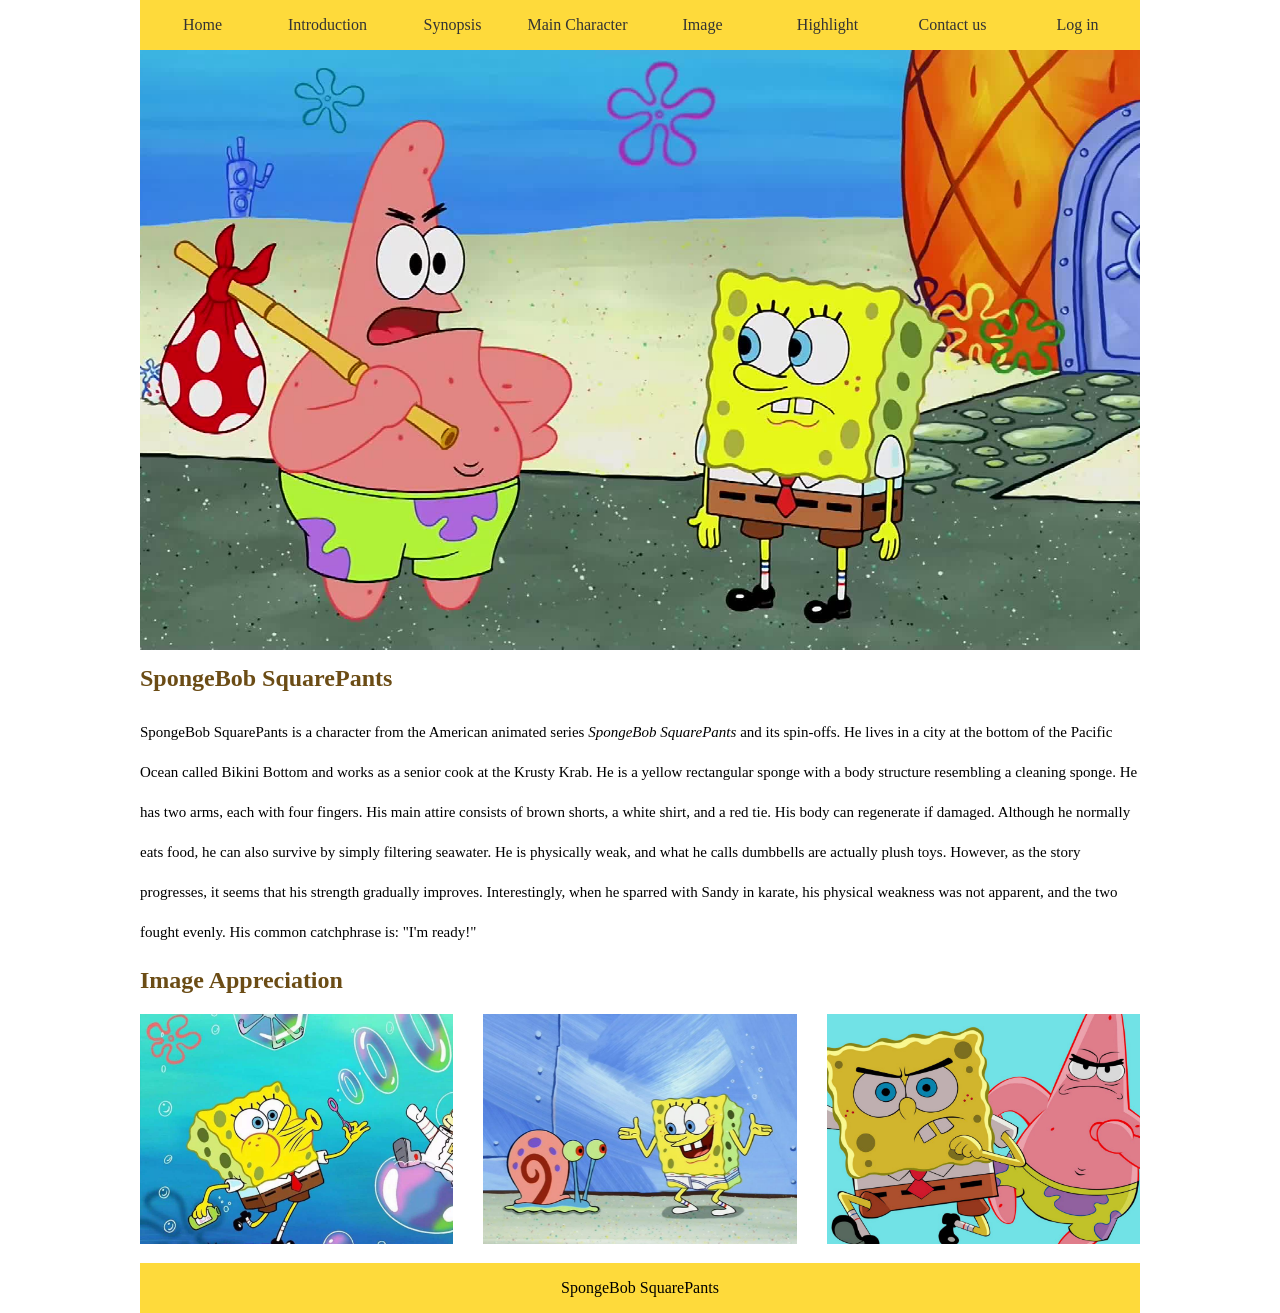
==== index.html @ 3a7ace8a "1" ====
<!DOCTYPE html>
<html lang="en">

<head>
    <meta charset="UTF-8">
    <title>Sponge Bob</title>
    <link rel="stylesheet" href="./css/style.css">
    <link rel="stylesheet" href="./css/index.css">
</head>

<body>
<div class="wrapin">
    <header>
        <ul class="nav">
            <li><a href="index.html">Home</a></li>
            <li><a href="2_.html">Introduction</a></li>
            <li><a href="3_.html">Synopsis</a></li>
            <li><a href="4_.html">Main Character</a></li>
            <li><a href="5_.html">Image</a></li>
            <li><a href="6_.html">Highlight</a></li>
            <li><a href="7_.html">Contact us</a></li>
            <li><a href="8_.html">Log in</a></li>
        </ul>
    </header>

    <div class="banner"><img src="images/1.jpg"/></div>

    <div class="content">
        <div class="text">
            <h2>SpongeBob SquarePants</h2>
            <P>SpongeBob SquarePants is a character from the American animated series <i>SpongeBob SquarePants</i> and its spin-offs. He lives in a city at the bottom of the Pacific Ocean called Bikini Bottom and works as a senior cook at the Krusty Krab. He is a yellow rectangular sponge with a body structure resembling a cleaning sponge. He has two arms, each with four fingers. His main attire consists of brown shorts, a white shirt, and a red tie. His body can regenerate if damaged. Although he normally eats food, he can also survive by simply filtering seawater. He is physically weak, and what he calls dumbbells are actually plush toys. However, as the story progresses, it seems that his strength gradually improves. Interestingly, when he sparred with Sandy in karate, his physical weakness was not apparent, and the two fought evenly. His common catchphrase is: "I'm ready!"</P>
        </div>

        <div class="photo">
            <h2>Image Appreciation</h2>
            <ul>
                <li><img src="images/3.jpg" /></li>
                <li><img src="images/4.jpg" /></li>
                <li><img src="images/5.jpg" /></li>
            </ul>
        </div>

        <footer>
            <p>SpongeBob SquarePants</p>
        </footer>
    </div>
</div>
</body>
</html>
---- css/style.css ----
﻿ul,li,body,p{
  margin: 0;
  padding: 0;
}

:root{
  --color: #feda3b;
}

body{
  background-color: #fff;
}

ul,li {
  list-style-type: none;
}

a {
  text-decoration: none;
  color: #333;
  cursor: pointer;
}

.wrapin {
  width: 1000px;
  margin: 0 auto;
}

header {
  height: 50px;
  background-color: var(--color);
}

.nav {
  height: 50px;
  display: flex;
  justify-content: space-between;
}

.nav li {
  line-height: 50px;
  text-align: center;
  font-size: 16px;
  flex: 1;
}
  
.nav li a {
  color: #333;
}
  
.banner img {
  width: 100%;
  height: 600px;
  display: block;
  object-fit: cover;
}
  
footer {
  background: var(--color);
  text-align: center;
  line-height: 50px;
  margin-top: 15px;
}

h2,h3{
  color: #6b4c15;
}

button{
  width: 120px;
  height: 30px;
  background-color: #feda3b;
  border: none;
  border-radius: 4px;
  margin-top: 10px;
}
---- css/index.css ----
.content {
  background: #fff;
}

.content .text {
  flex-basis: 60%;
}

.content h2{
  margin-top: 15px;
}

.content .text p{
  margin-top: 15px;
  font-size: 15px;
  line-height: 40px;
}

.content .photo ul {
  display: flex;
  justify-content: space-between;
  gap: 30px;
  align-items: center;
}

.content .photo ul li {
  flex-basis: calc((100% - 30px* 2) / 3);
}

.content .photo ul li img {
  width: 100%;
  height: 230px;
  object-fit: cover;
}
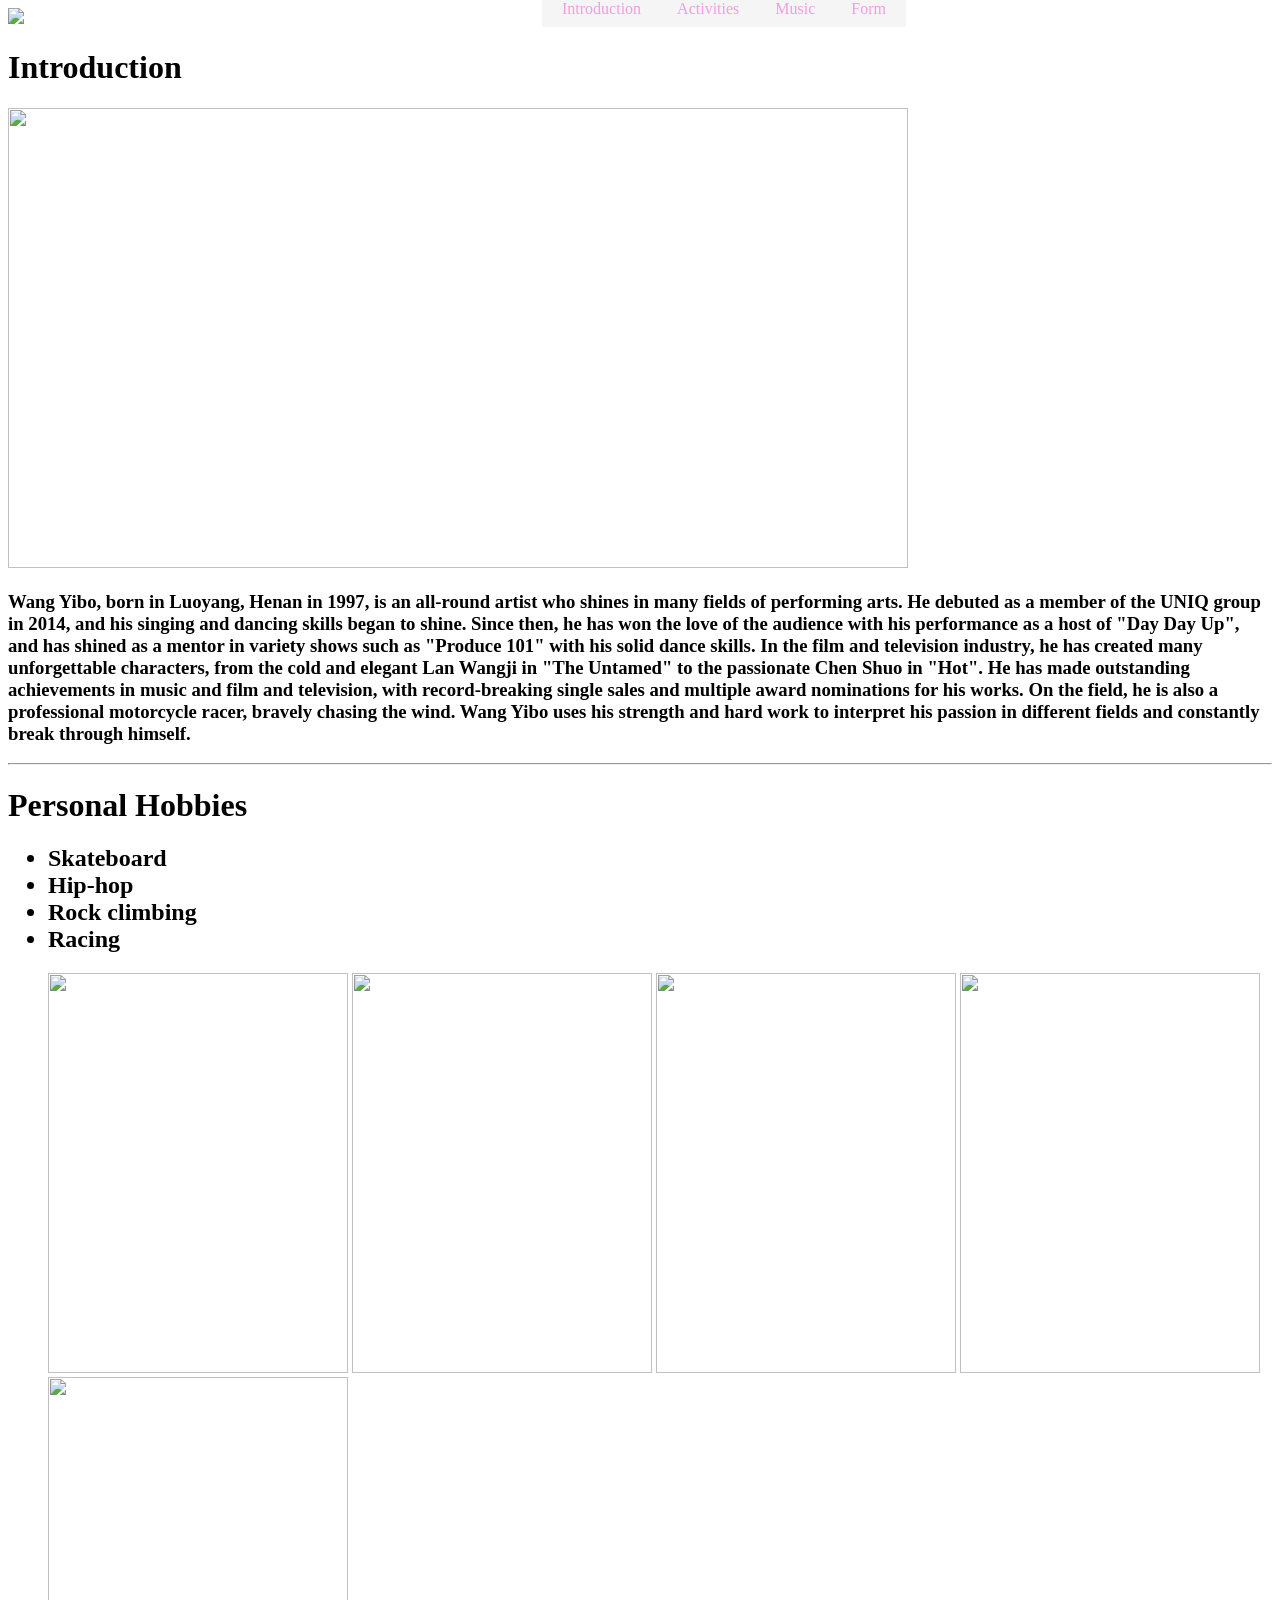
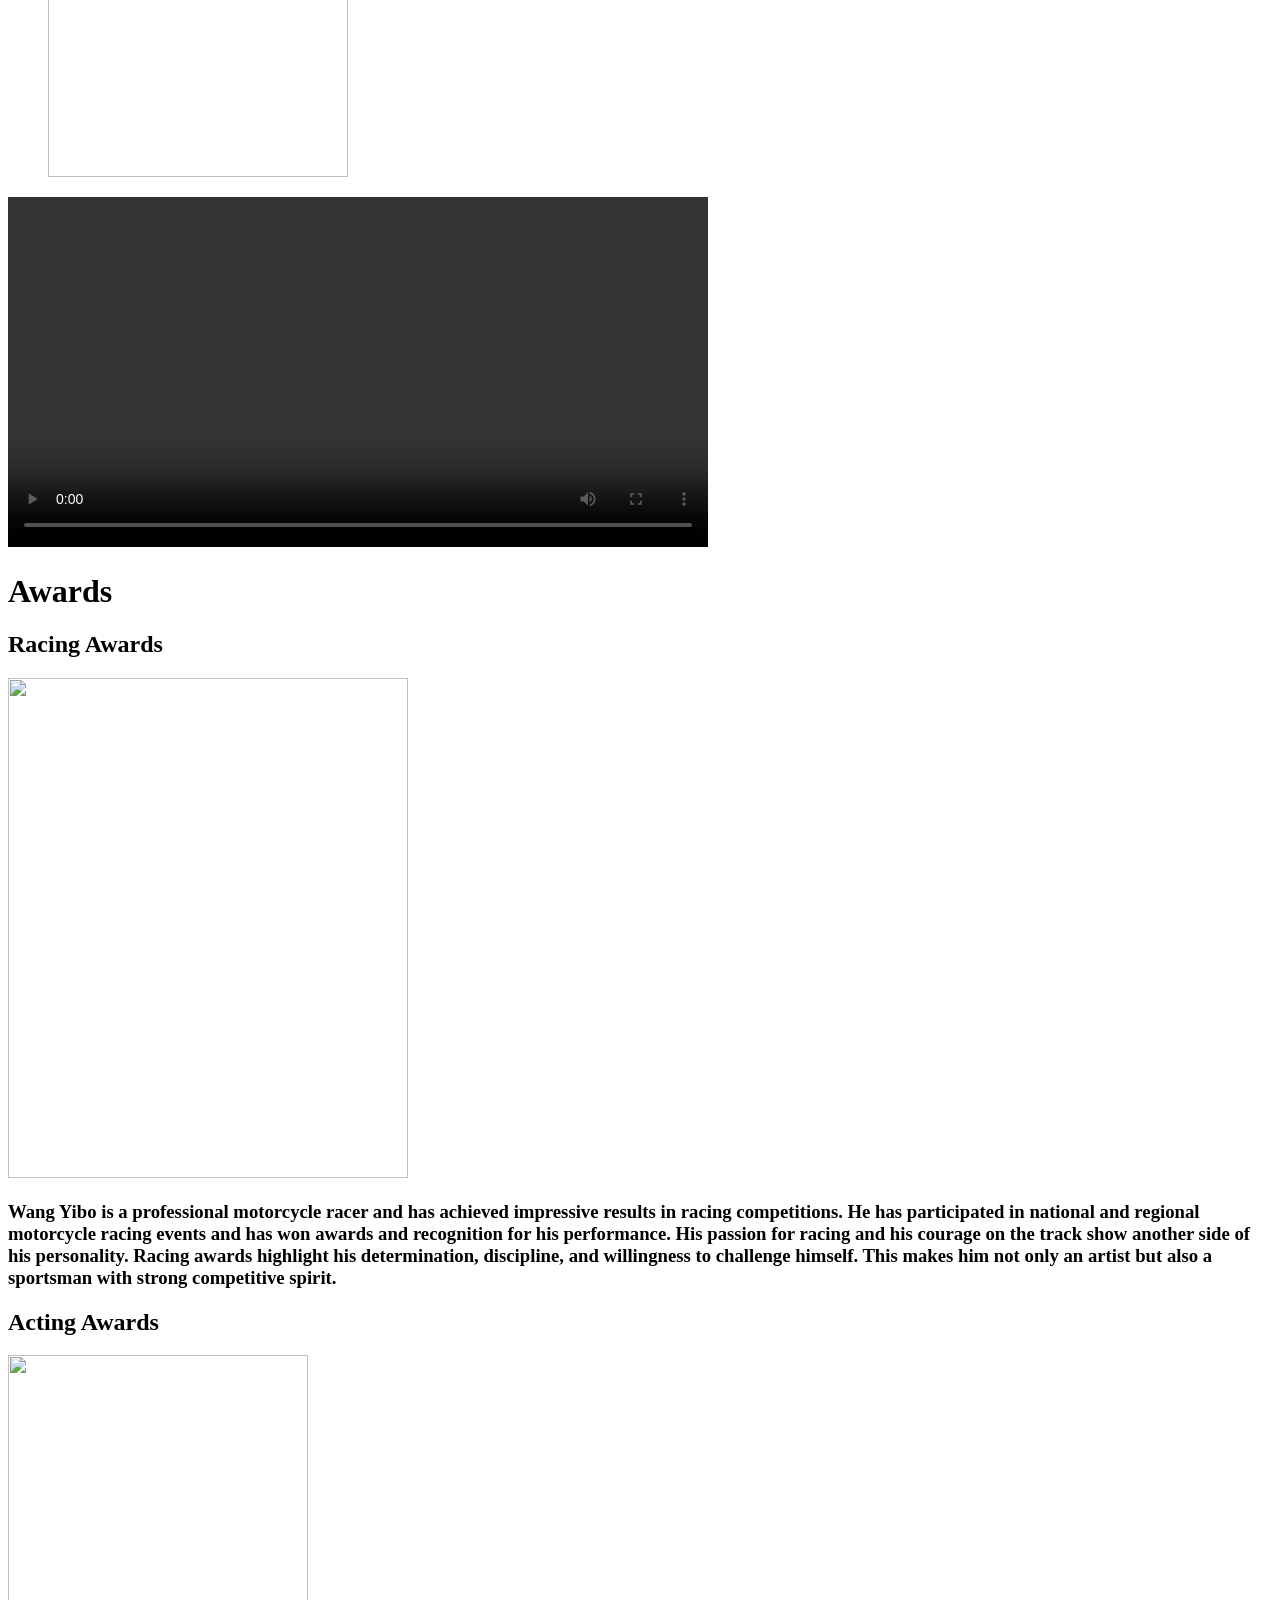
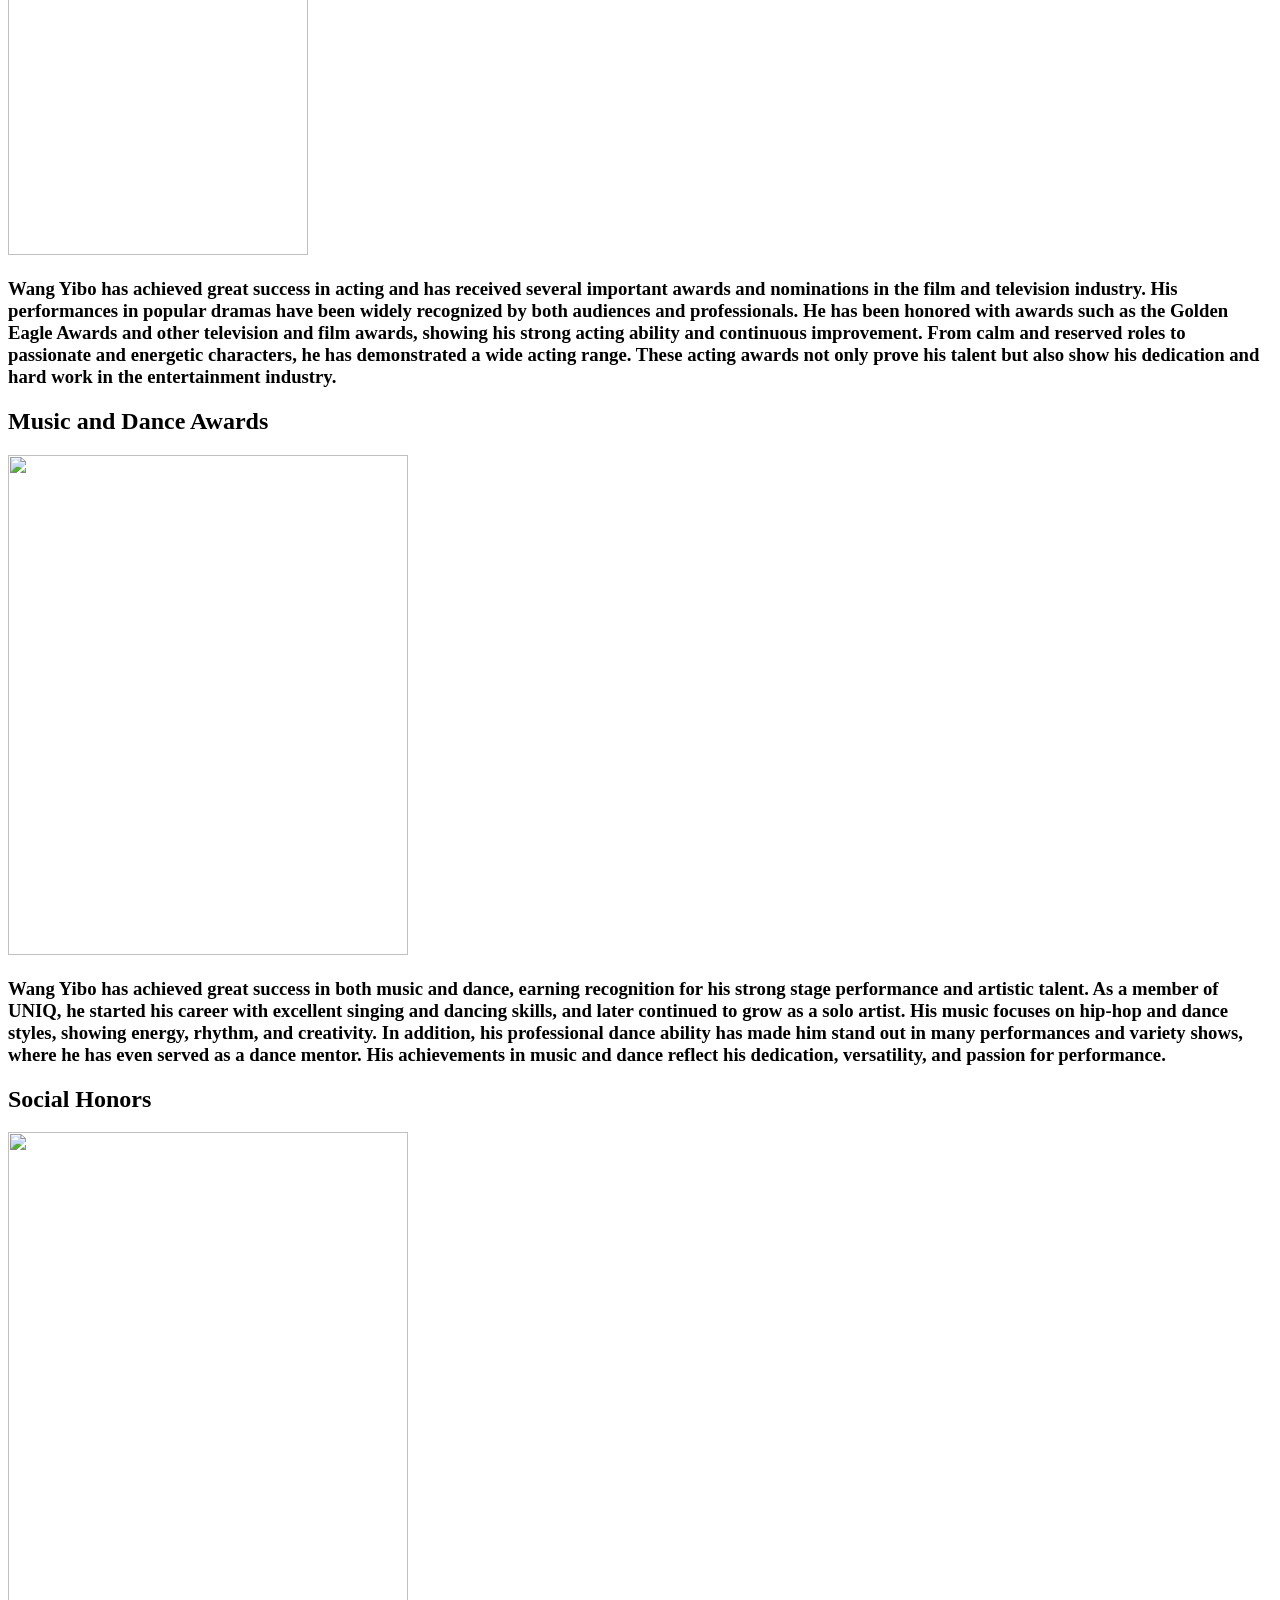
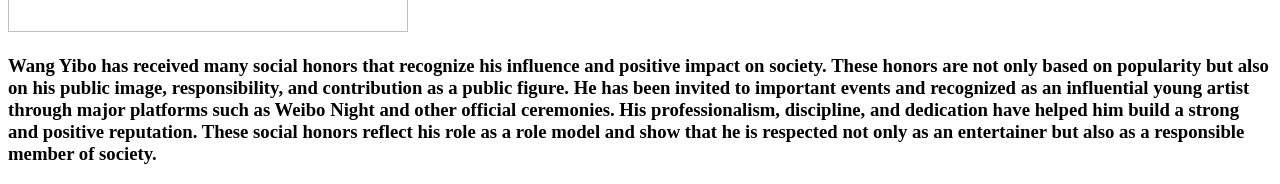
==== commit c776ab79: "Rename 00.html to index.html" ====
--- a/index.html
+++ b/index.html
@@ -1,49 +1,84 @@
-<!DOCTYPE html>
-<html lang="en">
-
-<head>
-    <meta charset="UTF-8">
-    <title>Sponge Bob</title>
-    <link rel="stylesheet" href="./css/style.css">
-    <link rel="stylesheet" href="./css/index.css">
-</head>
-
-<body>
-<div class="wrapin">
-    <header>
-        <ul class="nav">
-            <li><a href="index.html">Home</a></li>
-            <li><a href="2_.html">Introduction</a></li>
-            <li><a href="3_.html">Synopsis</a></li>
-            <li><a href="4_.html">Main Character</a></li>
-            <li><a href="5_.html">Image</a></li>
-            <li><a href="6_.html">Highlight</a></li>
-            <li><a href="7_.html">Contact us</a></li>
-            <li><a href="8_.html">Log in</a></li>
-        </ul>
-    </header>
-
-    <div class="banner"><img src="images/1.jpg"/></div>
-
-    <div class="content">
-        <div class="text">
-            <h2>SpongeBob SquarePants</h2>
-            <P>SpongeBob SquarePants is a character from the American animated series <i>SpongeBob SquarePants</i> and its spin-offs. He lives in a city at the bottom of the Pacific Ocean called Bikini Bottom and works as a senior cook at the Krusty Krab. He is a yellow rectangular sponge with a body structure resembling a cleaning sponge. He has two arms, each with four fingers. His main attire consists of brown shorts, a white shirt, and a red tie. His body can regenerate if damaged. Although he normally eats food, he can also survive by simply filtering seawater. He is physically weak, and what he calls dumbbells are actually plush toys. However, as the story progresses, it seems that his strength gradually improves. Interestingly, when he sparred with Sandy in karate, his physical weakness was not apparent, and the two fought evenly. His common catchphrase is: "I'm ready!"</P>
-        </div>
-
-        <div class="photo">
-            <h2>Image Appreciation</h2>
-            <ul>
-                <li><img src="images/3.jpg" /></li>
-                <li><img src="images/4.jpg" /></li>
-                <li><img src="images/5.jpg" /></li>
-            </ul>
-        </div>
-
-        <footer>
-            <p>SpongeBob SquarePants</p>
-        </footer>
-    </div>
-</div>
-</body>
-</html>+<!DOCTYPE html>
+<html>
+<head>
+	<link href='wangyibo.css'type='text/css'rel='stylesheet'>
+
+    <title>WangYibo.</title>
+    <style>
+ a{
+            background-color:whitesmoke;
+            color:#F09CE6;
+            padding:10px 20px;
+            margin-left:-8px;
+            text-decoration: none;
+
+        }
+        a:hover{
+            background-color:lightpink;
+            color:#F09CE6;
+            border:2px solid yellowgreen;
+        }
+ nav{
+    position:fixed;
+    top:0;
+    left:550px;
+  }
+</style>
+</head>
+<body>
+<nav>
+       <a href='00.html'>Introduction</a>
+   <a href='ooo.html'>Activities</a> 
+   <a href='oooo.html'>Music</a>
+   <a href='ooooo.html'>Form</a>
+</nav>
+<div class="logo">
+    <img src="wangyibo.png">
+</div>
+	<h1>Introduction</h1>
+	<div class='i'><img src="i.jpg"width='900'height='460'></div>
+	<p><h3>Wang Yibo, born in Luoyang, Henan in 1997, is an all-round artist who shines in many fields of performing arts. He debuted as a member of the UNIQ group in 2014, and his singing and dancing skills began to shine. Since then, he has won the love of the audience with his performance as a host of "Day Day Up", and has shined as a mentor in variety shows such as "Produce 101" with his solid dance skills. In the film and television industry, he has created many unforgettable characters, from the cold and elegant Lan Wangji in "The Untamed" to the passionate Chen Shuo in "Hot". He has made outstanding achievements in music and film and television, with record-breaking single sales and multiple award nominations for his works. On the field, he is also a professional motorcycle racer, bravely chasing the wind. Wang Yibo uses his strength and hard work to interpret his passion in different fields and constantly break through himself.</h3></p><hr>
+   
+	<h1>Personal Hobbies</h1>
+	<ul>
+		<h2><li>Skateboard</li>
+		<li>Hip-hop</li>
+		<li>Rock climbing</li>
+		<li>Racing</li></h2>
+		<img src="yb.jpg"width='300'height='400'>
+		<img src="w1b.jpg"width='300'height='400'>
+		<img src="wyibo.jpg"width='300'height='400'>
+		<img src="w.jpg" width='300'height='400'>
+		<img src="o.jpg" width='300'height='400'>
+		
+	</ul>
+	<div class='i'><video width="700" controls>
+    <source src="3.mp4">
+    </video></div>
+    <h1>Awards</h1>
+<div class="R2">
+   <h2>Racing Awards</h2>
+   <img src="yy.jpg"width='400'height='500'>
+   <p><h3>Wang Yibo is a professional motorcycle racer and has achieved impressive results in racing competitions. He has participated in national and regional motorcycle racing events and has won awards and recognition for his performance. His passion for racing and his courage on the track show another side of his personality. Racing awards highlight his determination, discipline, and willingness to challenge himself. This makes him not only an artist but also a sportsman with strong competitive spirit.</h3></p>
+   </div>
+   <div class="A">
+   <h2>Acting Awards</h2>
+   <img src="V2.jpg"width='300'height='500'>
+   <p><h3>Wang Yibo has achieved great success in acting and has received several important awards and nominations in the film and television industry. His performances in popular dramas have been widely recognized by both audiences and professionals. He has been honored with awards such as the Golden Eagle Awards and other television and film awards, showing his strong acting ability and continuous improvement. From calm and reserved roles to passionate and energetic characters, he has demonstrated a wide acting range. These acting awards not only prove his talent but also show his dedication and hard work in the entertainment industry.</h3></p>
+   </div>
+   <div class="M">
+   <h2>Music and Dance Awards</h2>
+   <img src="D.jpg"width='400'height='500'>
+   <p><h3>Wang Yibo has achieved great success in both music and dance, earning recognition for his strong stage performance and artistic talent. As a member of UNIQ, he started his career with excellent singing and dancing skills, and later continued to grow as a solo artist. His music focuses on hip-hop and dance styles, showing energy, rhythm, and creativity. In addition, his professional dance ability has made him stand out in many performances and variety shows, where he has even served as a dance mentor. His achievements in music and dance reflect his dedication, versatility, and passion for performance.</h3></p>
+   </div>
+   <div class="S">
+   <h2>Social Honors</h2>
+   <img src="S.jpg"width='400'height='500'>
+   <p><h3>Wang Yibo has received many social honors that recognize his influence and positive impact on society. These honors are not only based on popularity but also on his public image, responsibility, and contribution as a public figure. He has been invited to important events and recognized as an influential young artist through major platforms such as Weibo Night and other official ceremonies. His professionalism, discipline, and dedication have helped him build a strong and positive reputation. These social honors reflect his role as a role model and show that he is respected not only as an entertainer but also as a responsible member of society.</h3></p>
+   </div>
+
+
+
+	
+	</body>	
+	</html>
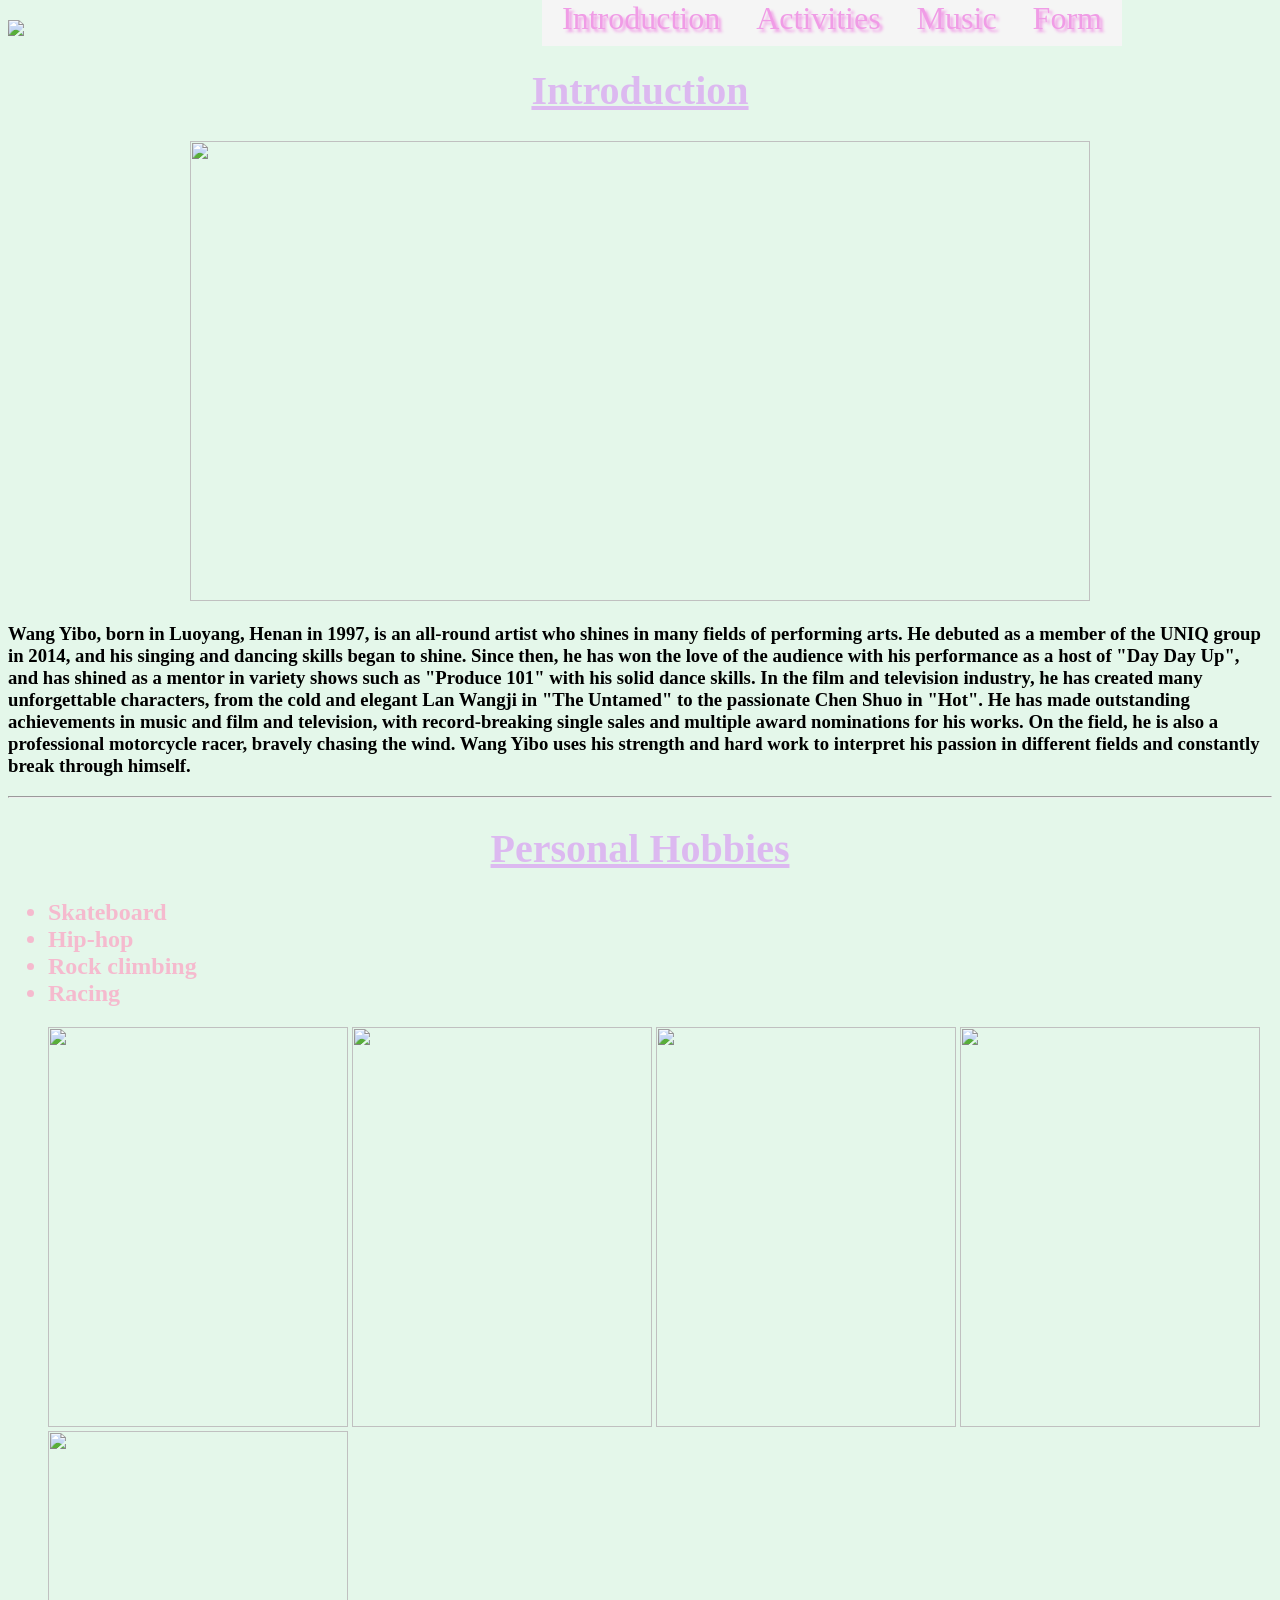
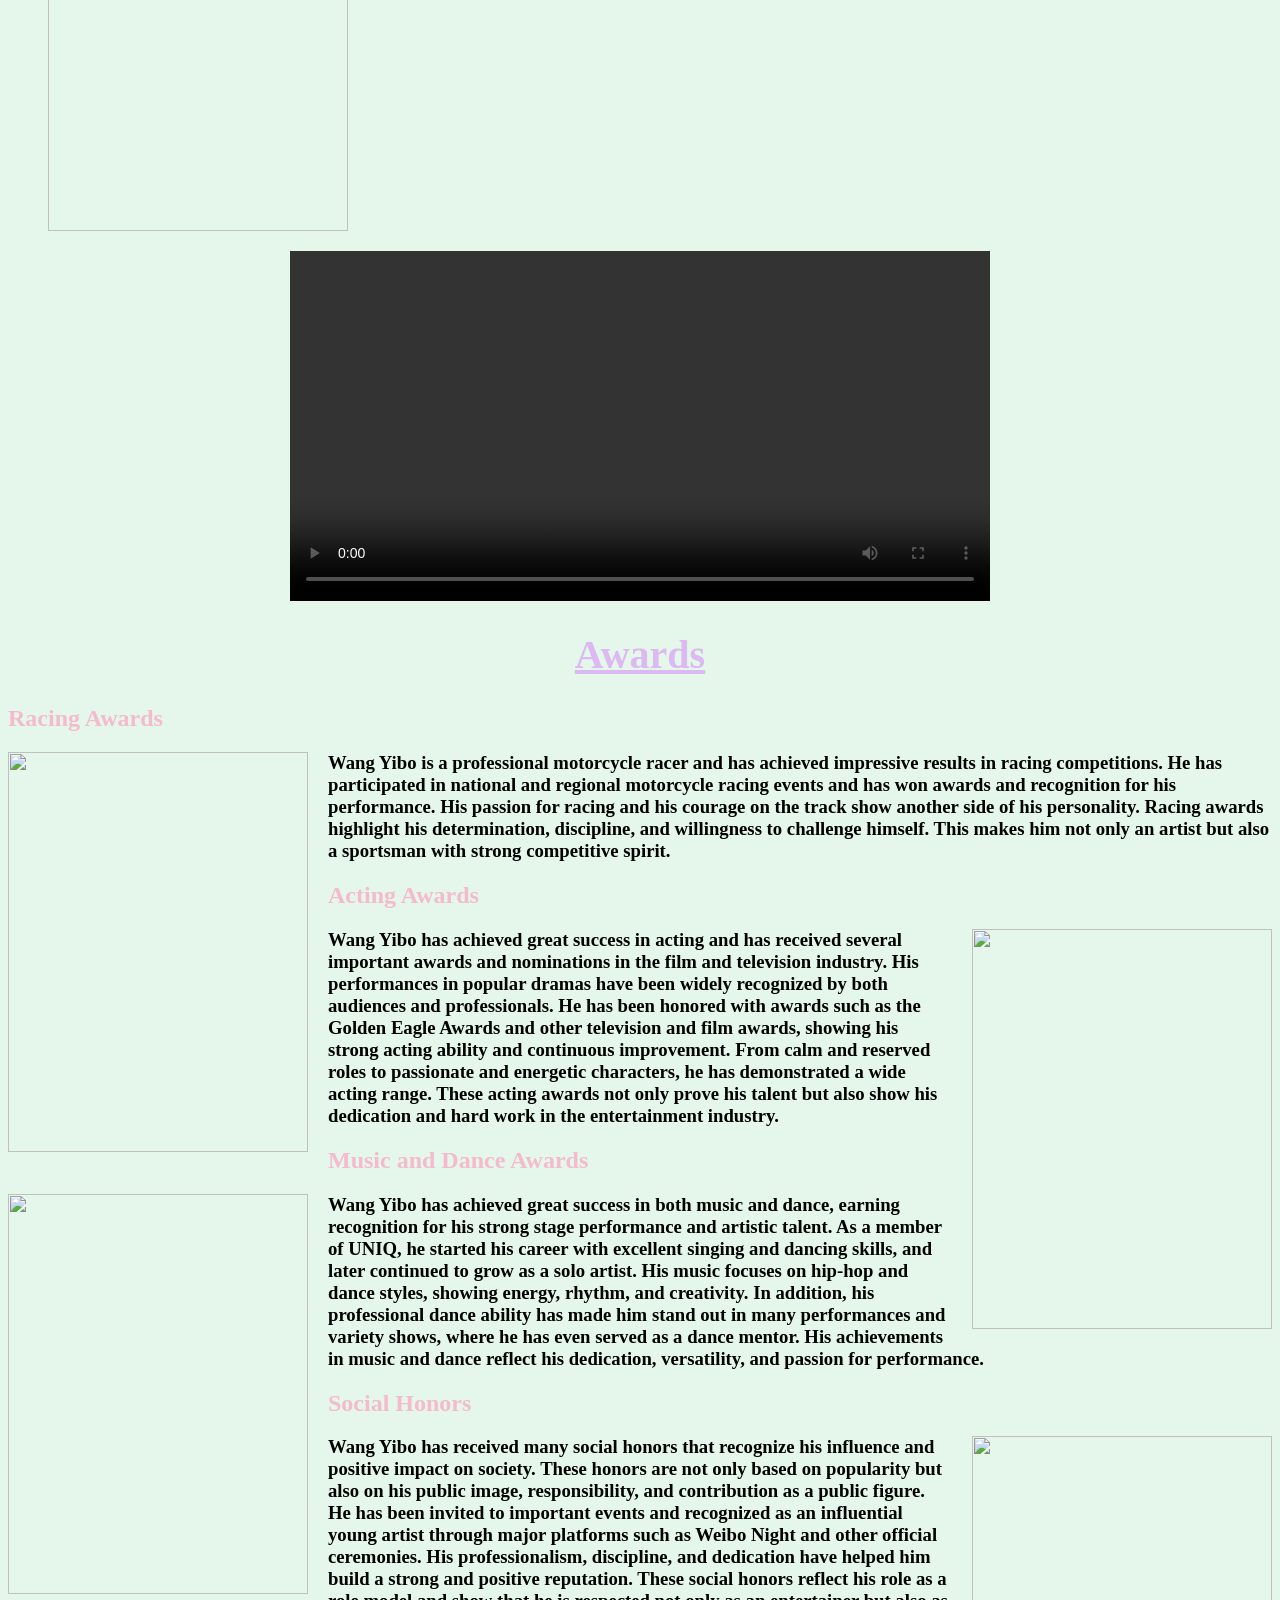
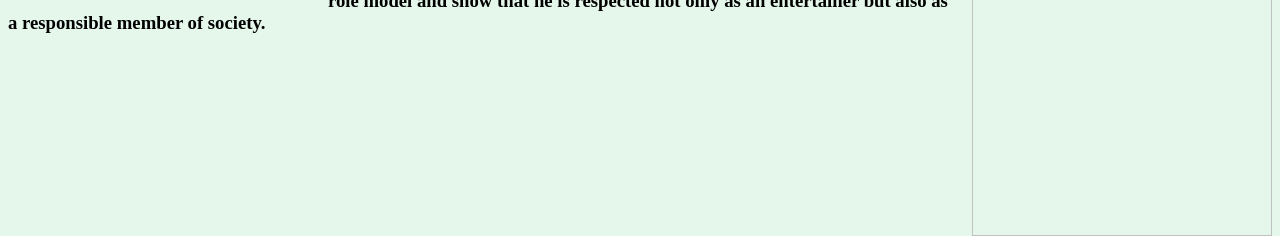
==== commit 6d710422: "clean project" ====
--- a/index.html
+++ b/index.html
@@ -27,7 +27,7 @@
 </head>
 <body>
 <nav>
-       <a href='00.html'>Introduction</a>
+       <a href='index.html'>Introduction</a>
    <a href='ooo.html'>Activities</a> 
    <a href='oooo.html'>Music</a>
    <a href='ooooo.html'>Form</a>
@@ -81,4 +81,4 @@
 
 	
 	</body>	
-	</html>
+	</html>
--- a/wangyibo.css
+++ b/wangyibo.css
@@ -0,0 +1,96 @@
+a{
+	color:#64DEE3;
+	text-decoration: none;
+    font-size: 2em;
+    font-family: impact;
+    text-shadow: 3px 3px 3px #F09CE6;
+}
+body {
+    background-color: #E4F7EA;
+}
+h1{
+	text-decoration: underline;
+	color:#DCB9F0;
+	text-align: center;
+	font-size: 40px;
+}
+h2{
+	color:#F5BACE;
+}
+.i {
+    text-align: center;
+}
+
+.left {
+    width: 60%;
+    float: left;
+}
+
+.right {
+    width: 40%;
+    float: left;
+}
+
+.right img {
+    width: 30%;
+    float: left;
+    margin: 2px;
+}
+.L {
+    width: 40%;
+    float: left;
+    height: 300px; 
+
+}
+
+.R {
+    width: 50%;
+    float: left;
+    height: 300px;   
+}
+
+.R img {
+    width: 900px;
+    height: 500px;  
+}
+.music iframe {
+	float: left;
+    margin: 1.66%;     
+}
+.R2 img, .M img {
+    float: left;
+    width: 300px;
+    height: 400px;
+    margin-right: 20px;
+}
+
+.A img, .S img {
+    float: right;
+    width: 300px;
+    height: 400px;
+    margin-left: 20px;
+}
+
+
+.logo {
+    margin-top: 20px;
+}
+
+.logo img {
+    width: 100px;  
+}
+
+
+
+
+
+
+
+
+
+
+
+
+
+
+
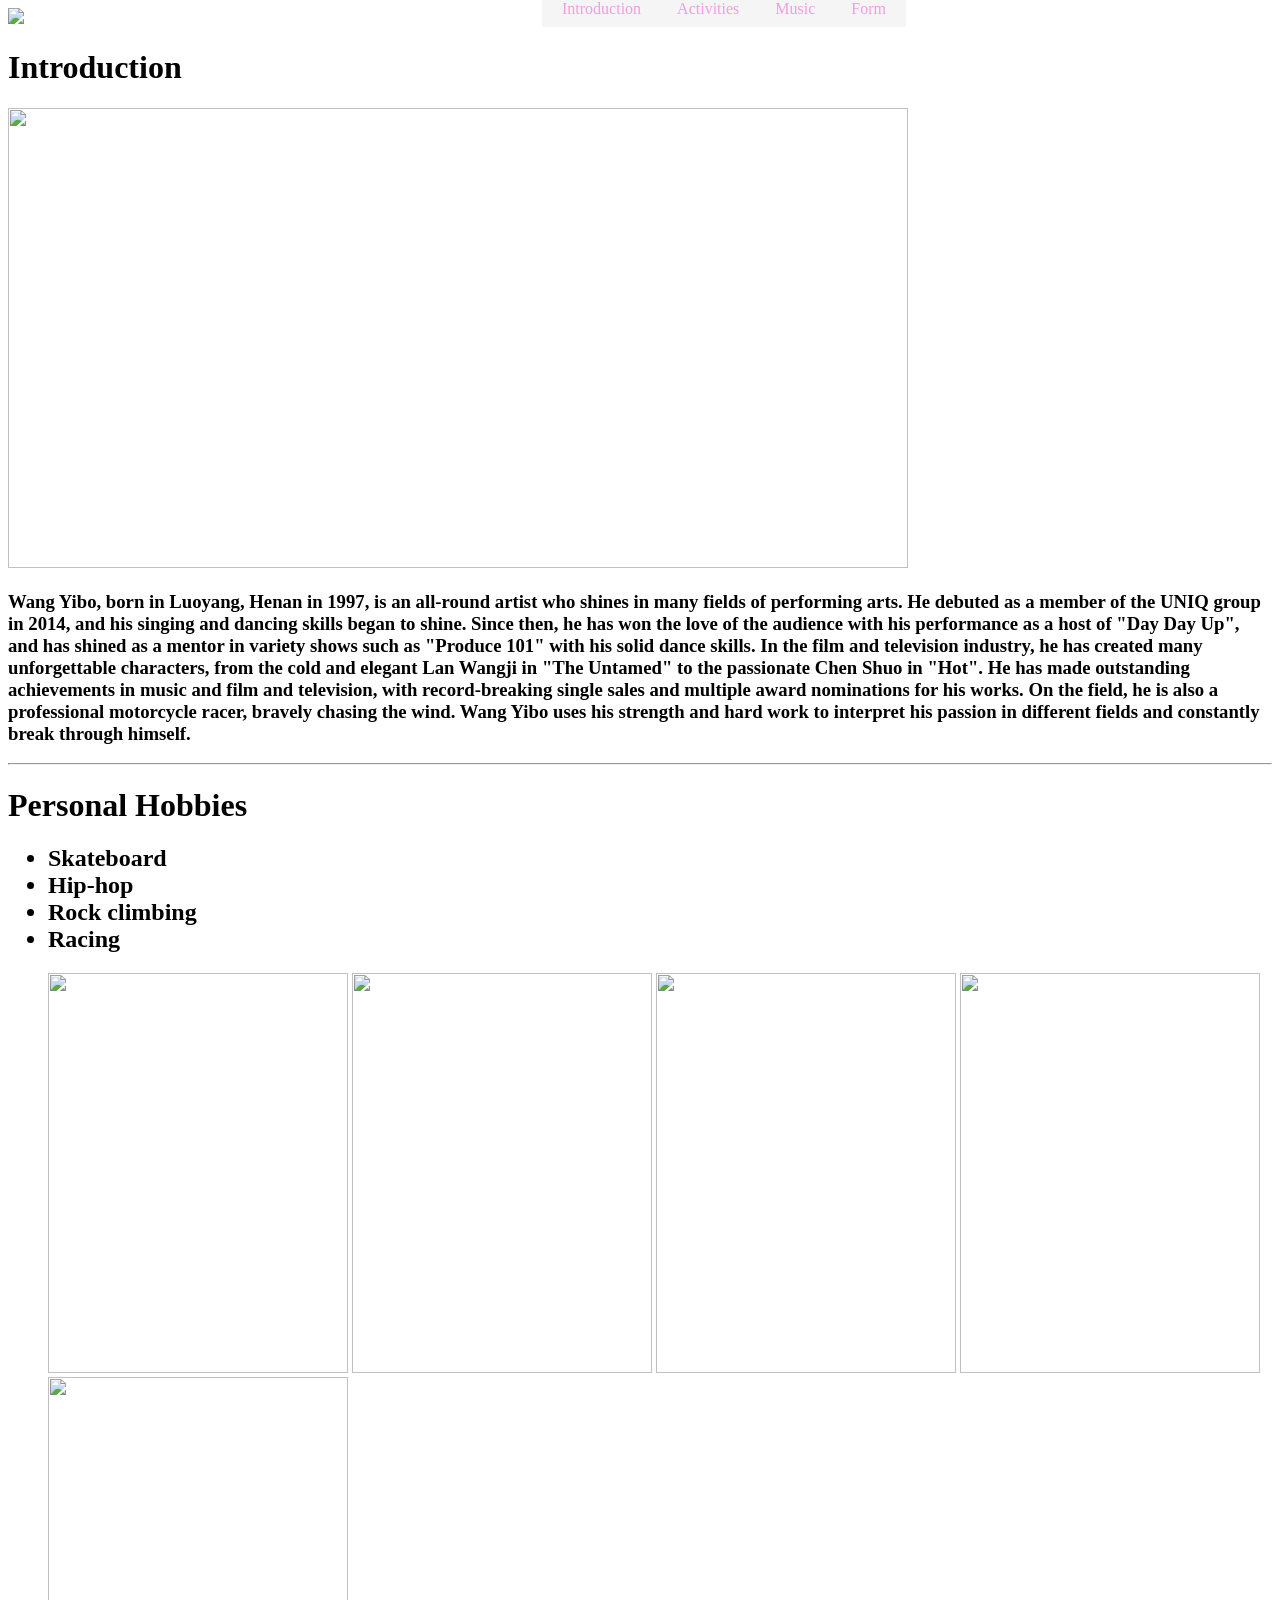
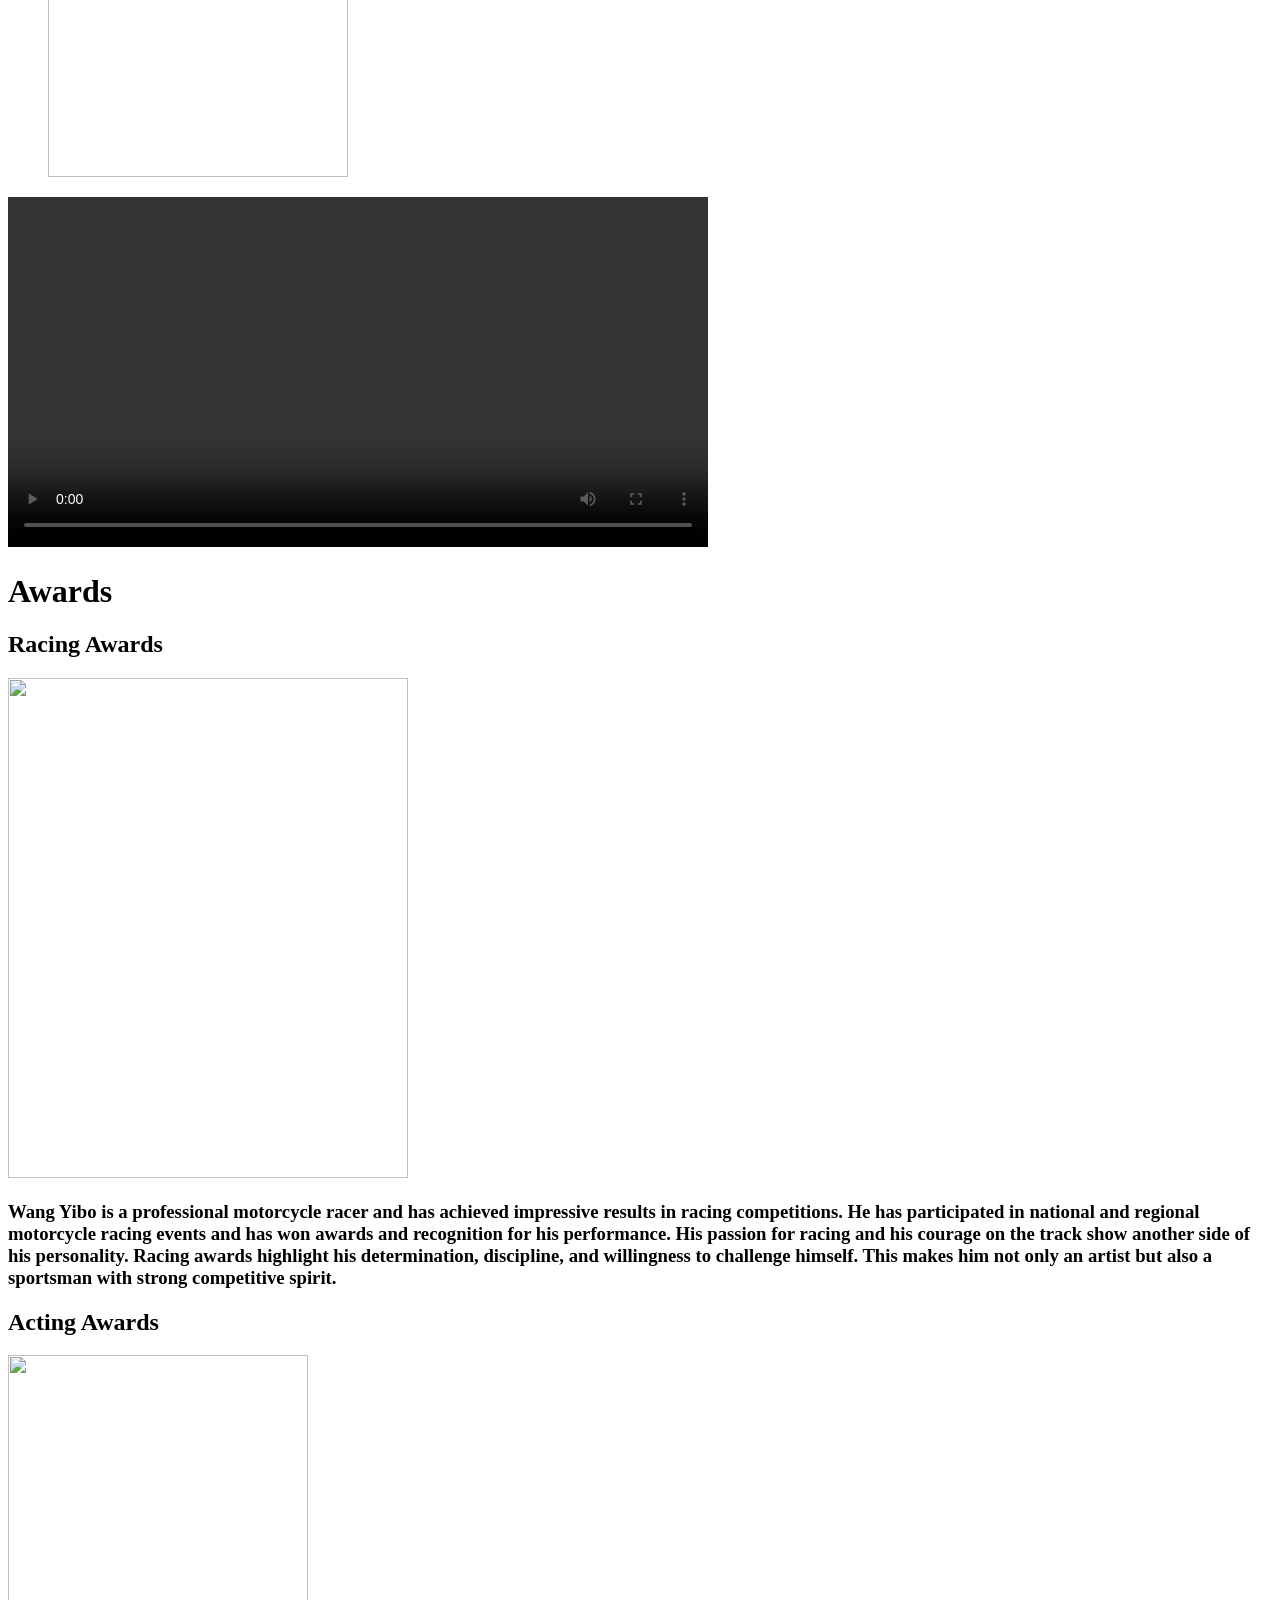
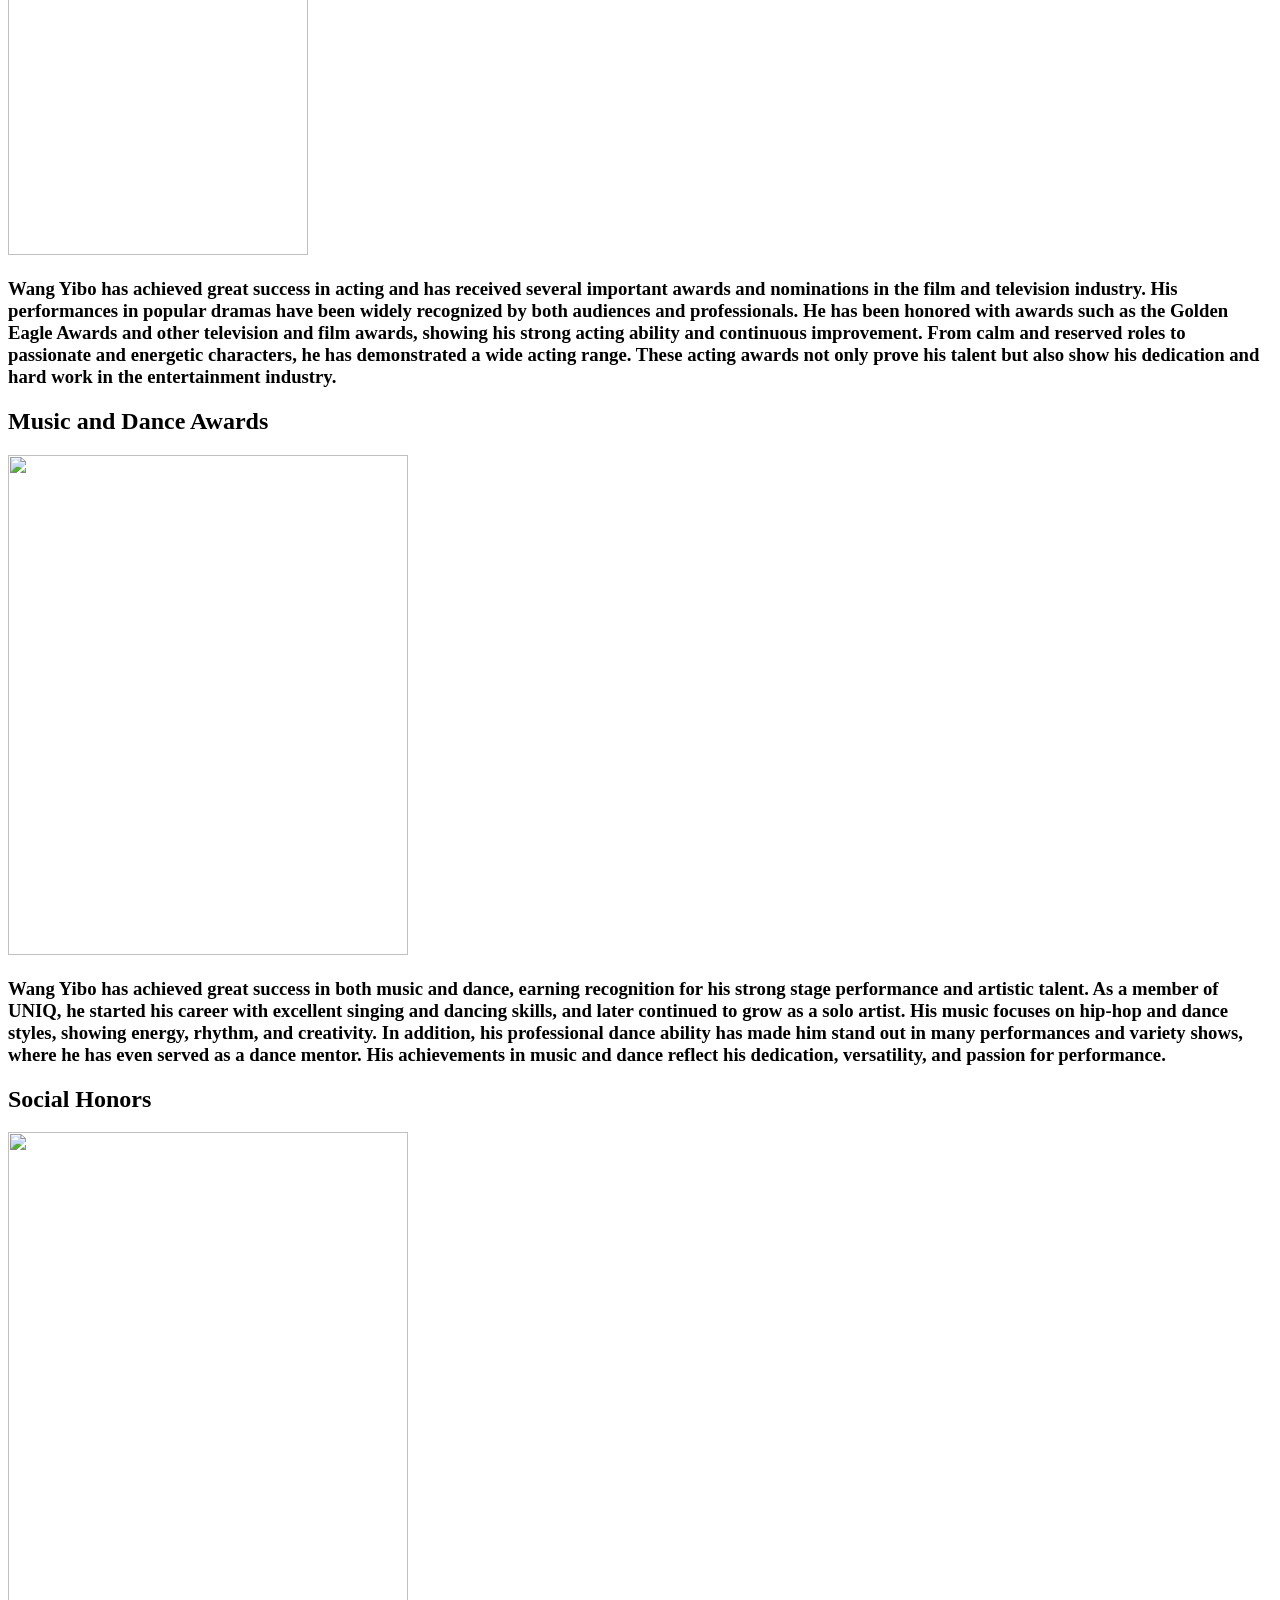
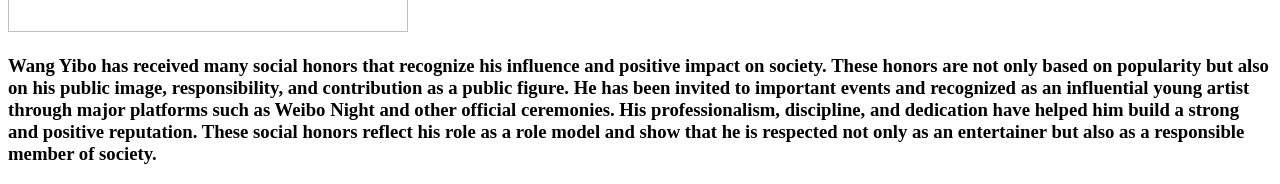
==== commit 8cb664c8: "clean files" ====
--- a/index.html
+++ b/index.html
@@ -79,6 +79,5 @@
 
 
 
-	
 	</body>	
 	</html>
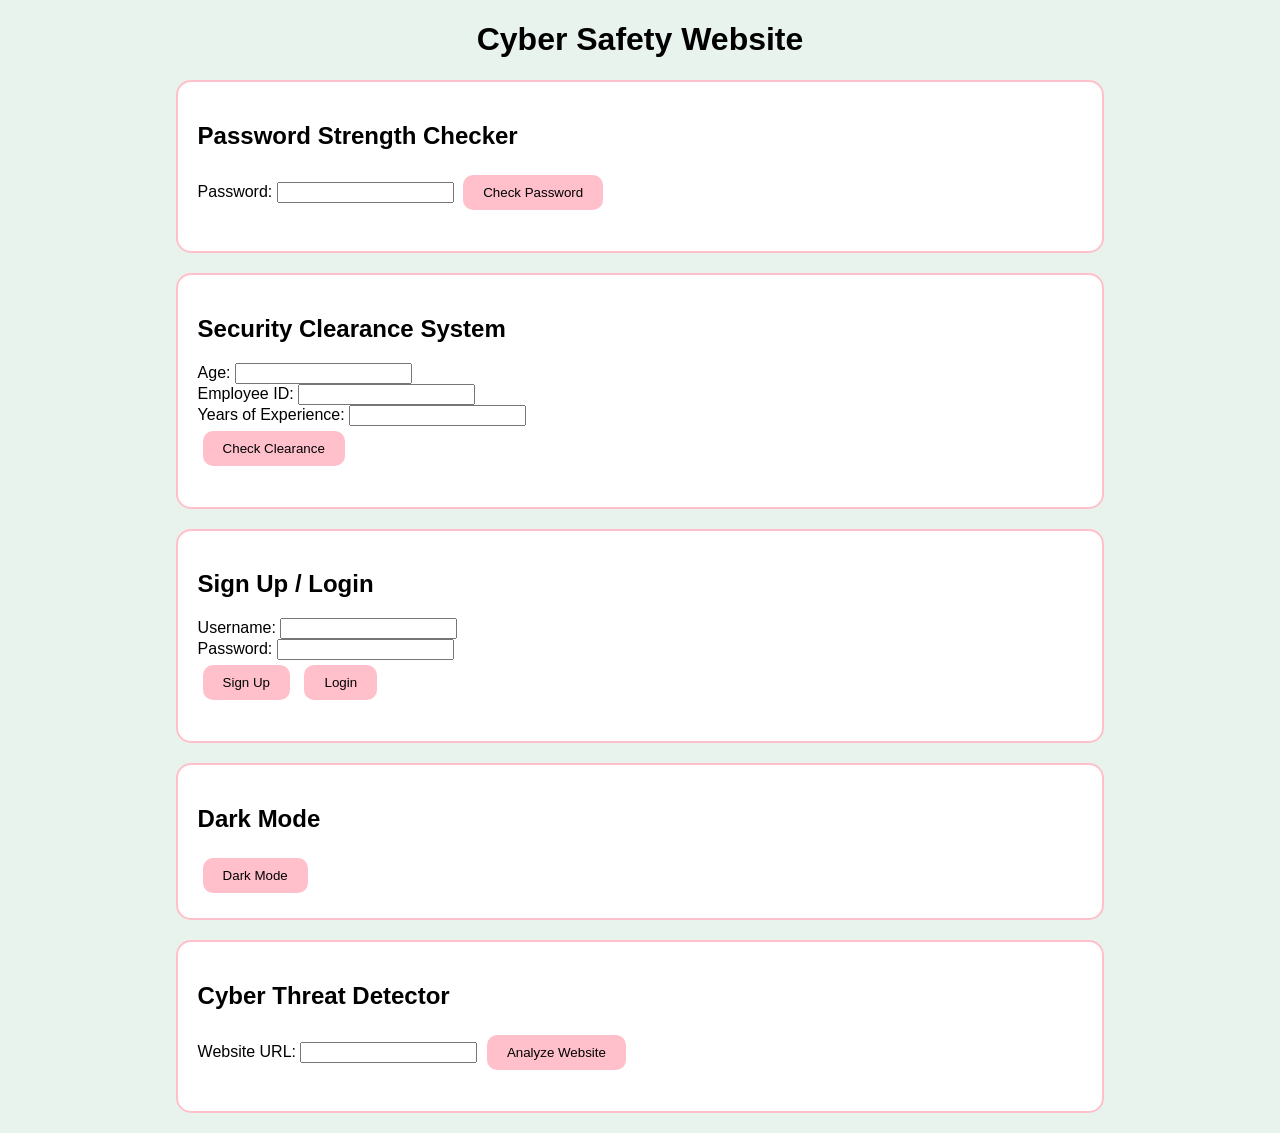
==== commit b6ada0b3: "Update index.html" ====
--- a/index.html
+++ b/index.html
@@ -1,83 +1,185 @@
 <!DOCTYPE html>
 <html>
 <head>
-	<link href='wangyibo.css'type='text/css'rel='stylesheet'>
+    <title>Cyber Safety Website</title>
 
-    <title>WangYibo.</title>
     <style>
- a{
-            background-color:whitesmoke;
-            color:#F09CE6;
-            padding:10px 20px;
-            margin-left:-8px;
-            text-decoration: none;
+        body {
+            background-color: #e8f3ee;
+            font-family: Arial;
+        }
 
+        h1 {
+            text-align: center;
         }
-        a:hover{
-            background-color:lightpink;
-            color:#F09CE6;
-            border:2px solid yellowgreen;
+
+        .box {
+            width: 70%;
+            margin: 20px auto;
+            padding: 20px;
+            border: 2px solid pink;
+            border-radius: 15px;
+            background-color: white;
         }
- nav{
-    position:fixed;
-    top:0;
-    left:550px;
-  }
-</style>
+
+        button {
+            background-color: pink;
+            padding: 10px 20px;
+            border: none;
+            border-radius: 10px;
+            margin: 5px;
+        }
+
+        button:hover {
+            background-color: lightblue;
+        }
+    </style>
 </head>
+
 <body>
-<nav>
-       <a href='index.html'>Introduction</a>
-   <a href='ooo.html'>Activities</a> 
-   <a href='oooo.html'>Music</a>
-   <a href='ooooo.html'>Form</a>
-</nav>
-<div class="logo">
-    <img src="wangyibo.png">
+
+<h1>Cyber Safety Website</h1>
+
+<div class="box">
+    <h2>Password Strength Checker</h2>
+    <label>Password:</label>
+    <input type="text" id="password">
+    <button onclick="checkPassword()">Check Password</button>
+    <p id="passwordResult"></p>
 </div>
-	<h1>Introduction</h1>
-	<div class='i'><img src="i.jpg"width='900'height='460'></div>
-	<p><h3>Wang Yibo, born in Luoyang, Henan in 1997, is an all-round artist who shines in many fields of performing arts. He debuted as a member of the UNIQ group in 2014, and his singing and dancing skills began to shine. Since then, he has won the love of the audience with his performance as a host of "Day Day Up", and has shined as a mentor in variety shows such as "Produce 101" with his solid dance skills. In the film and television industry, he has created many unforgettable characters, from the cold and elegant Lan Wangji in "The Untamed" to the passionate Chen Shuo in "Hot". He has made outstanding achievements in music and film and television, with record-breaking single sales and multiple award nominations for his works. On the field, he is also a professional motorcycle racer, bravely chasing the wind. Wang Yibo uses his strength and hard work to interpret his passion in different fields and constantly break through himself.</h3></p><hr>
-   
-	<h1>Personal Hobbies</h1>
-	<ul>
-		<h2><li>Skateboard</li>
-		<li>Hip-hop</li>
-		<li>Rock climbing</li>
-		<li>Racing</li></h2>
-		<img src="yb.jpg"width='300'height='400'>
-		<img src="w1b.jpg"width='300'height='400'>
-		<img src="wyibo.jpg"width='300'height='400'>
-		<img src="w.jpg" width='300'height='400'>
-		<img src="o.jpg" width='300'height='400'>
-		
-	</ul>
-	<div class='i'><video width="700" controls>
-    <source src="3.mp4">
-    </video></div>
-    <h1>Awards</h1>
-<div class="R2">
-   <h2>Racing Awards</h2>
-   <img src="yy.jpg"width='400'height='500'>
-   <p><h3>Wang Yibo is a professional motorcycle racer and has achieved impressive results in racing competitions. He has participated in national and regional motorcycle racing events and has won awards and recognition for his performance. His passion for racing and his courage on the track show another side of his personality. Racing awards highlight his determination, discipline, and willingness to challenge himself. This makes him not only an artist but also a sportsman with strong competitive spirit.</h3></p>
-   </div>
-   <div class="A">
-   <h2>Acting Awards</h2>
-   <img src="V2.jpg"width='300'height='500'>
-   <p><h3>Wang Yibo has achieved great success in acting and has received several important awards and nominations in the film and television industry. His performances in popular dramas have been widely recognized by both audiences and professionals. He has been honored with awards such as the Golden Eagle Awards and other television and film awards, showing his strong acting ability and continuous improvement. From calm and reserved roles to passionate and energetic characters, he has demonstrated a wide acting range. These acting awards not only prove his talent but also show his dedication and hard work in the entertainment industry.</h3></p>
-   </div>
-   <div class="M">
-   <h2>Music and Dance Awards</h2>
-   <img src="D.jpg"width='400'height='500'>
-   <p><h3>Wang Yibo has achieved great success in both music and dance, earning recognition for his strong stage performance and artistic talent. As a member of UNIQ, he started his career with excellent singing and dancing skills, and later continued to grow as a solo artist. His music focuses on hip-hop and dance styles, showing energy, rhythm, and creativity. In addition, his professional dance ability has made him stand out in many performances and variety shows, where he has even served as a dance mentor. His achievements in music and dance reflect his dedication, versatility, and passion for performance.</h3></p>
-   </div>
-   <div class="S">
-   <h2>Social Honors</h2>
-   <img src="S.jpg"width='400'height='500'>
-   <p><h3>Wang Yibo has received many social honors that recognize his influence and positive impact on society. These honors are not only based on popularity but also on his public image, responsibility, and contribution as a public figure. He has been invited to important events and recognized as an influential young artist through major platforms such as Weibo Night and other official ceremonies. His professionalism, discipline, and dedication have helped him build a strong and positive reputation. These social honors reflect his role as a role model and show that he is respected not only as an entertainer but also as a responsible member of society.</h3></p>
-   </div>
 
+<div class="box">
+    <h2>Security Clearance System</h2>
+    <label>Age:</label>
+    <input type="text" id="age"><br>
+    <label>Employee ID:</label>
+    <input type="text" id="empid"><br>
+    <label>Years of Experience:</label>
+    <input type="text" id="exp"><br>
+    <button onclick="checkClearance()">Check Clearance</button>
+    <p id="clearanceResult"></p>
+</div>
 
+<div class="box">
+    <h2>Sign Up / Login</h2>
+    <label>Username:</label>
+    <input type="text" id="username"><br>
+    <label>Password:</label>
+    <input type="text" id="loginPassword"><br>
+    <button onclick="signup()">Sign Up</button>
+    <button onclick="login()">Login</button>
+    <p id="loginResult"></p>
+</div>
 
-	</body>	
-	</html>+<div class="box">
+    <h2>Dark Mode</h2>
+    <button onclick="darkMode()">Dark Mode</button>
+</div>
+
+<div class="box">
+    <h2>Cyber Threat Detector</h2>
+    <label>Website URL:</label>
+    <input type="text" id="url">
+    <button onclick="checkWebsite()">Analyze Website</button>
+    <p id="urlResult"></p>
+</div>
+
+<script>
+let savedUsername = "";
+let savedPassword = "";
+
+function checkPassword() {
+    let password = document.getElementById("password").value;
+
+    if (password.length < 12) {
+        document.getElementById("passwordResult").innerHTML = "Password too short.";
+    }
+    else if (password.includes(" ")) {
+        document.getElementById("passwordResult").innerHTML = "Password should not contain spaces.";
+    }
+    else if (password == password.toLowerCase()) {
+        document.getElementById("passwordResult").innerHTML = "Missing uppercase letter.";
+    }
+    else if (password == password.toUpperCase()) {
+        document.getElementById("passwordResult").innerHTML = "Missing lowercase letter.";
+    }
+    else if (!password.includes("!") && !password.includes("@") && !password.includes("#") && !password.includes("$")) {
+        document.getElementById("passwordResult").innerHTML = "Missing punctuation.";
+    }
+    else {
+        document.getElementById("passwordResult").innerHTML = "Strong Password";
+    }
+}
+
+function checkClearance() {
+    let age = parseInt(document.getElementById("age").value);
+    let empid = document.getElementById("empid").value;
+    let exp = parseInt(document.getElementById("exp").value);
+
+    if (!empid.startsWith("EMP") && !empid.startsWith("SEC")) {
+        document.getElementById("clearanceResult").innerHTML = "Invalid employee ID";
+    }
+    else if (age >= 25 && exp >= 5 && empid.startsWith("SEC")) {
+        document.getElementById("clearanceResult").innerHTML = "Access Granted: Level 3";
+    }
+    else if (age >= 21 && exp >= 2 && empid.startsWith("EMP")) {
+        document.getElementById("clearanceResult").innerHTML = "Access Granted: Level 2";
+    }
+    else if (age >= 18 && empid.startsWith("EMP")) {
+        document.getElementById("clearanceResult").innerHTML = "Access Granted: Level 1";
+    }
+    else {
+        document.getElementById("clearanceResult").innerHTML = "Access Denied";
+    }
+}
+
+function signup() {
+    savedUsername = document.getElementById("username").value;
+    savedPassword = document.getElementById("loginPassword").value;
+
+    document.getElementById("loginResult").innerHTML = "Sign up successful.";
+}
+
+function login() {
+    let username = document.getElementById("username").value;
+    let password = document.getElementById("loginPassword").value;
+
+    if (savedUsername == "") {
+        document.getElementById("loginResult").innerHTML = "Please sign up first.";
+    }
+    else if (username != savedUsername) {
+        document.getElementById("loginResult").innerHTML = "Username not found";
+    }
+    else if (password != savedPassword) {
+        document.getElementById("loginResult").innerHTML = "Incorrect password";
+    }
+    else {
+        document.getElementById("loginResult").innerHTML = "Login Successful";
+    }
+}
+
+function darkMode() {
+    document.body.style.backgroundColor = "black";
+    document.body.style.color = "white";
+}
+
+function checkWebsite() {
+    let url = document.getElementById("url").value;
+
+    if (!url.startsWith("https://") && (url.includes("free-money") || url.includes("hack") || url.includes("winner") || url.includes("bitcoin"))) {
+        document.getElementById("urlResult").innerHTML = "Dangerous Website";
+    }
+    else if (url.includes("free-money") || url.includes("hack") || url.includes("winner") || url.includes("bitcoin")) {
+        document.getElementById("urlResult").innerHTML = "Suspicious Website";
+    }
+    else if (url.startsWith("https://")) {
+        document.getElementById("urlResult").innerHTML = "Safe Website";
+    }
+    else {
+        document.getElementById("urlResult").innerHTML = "Not secure website";
+    }
+}
+</script>
+
+</body>
+</html>
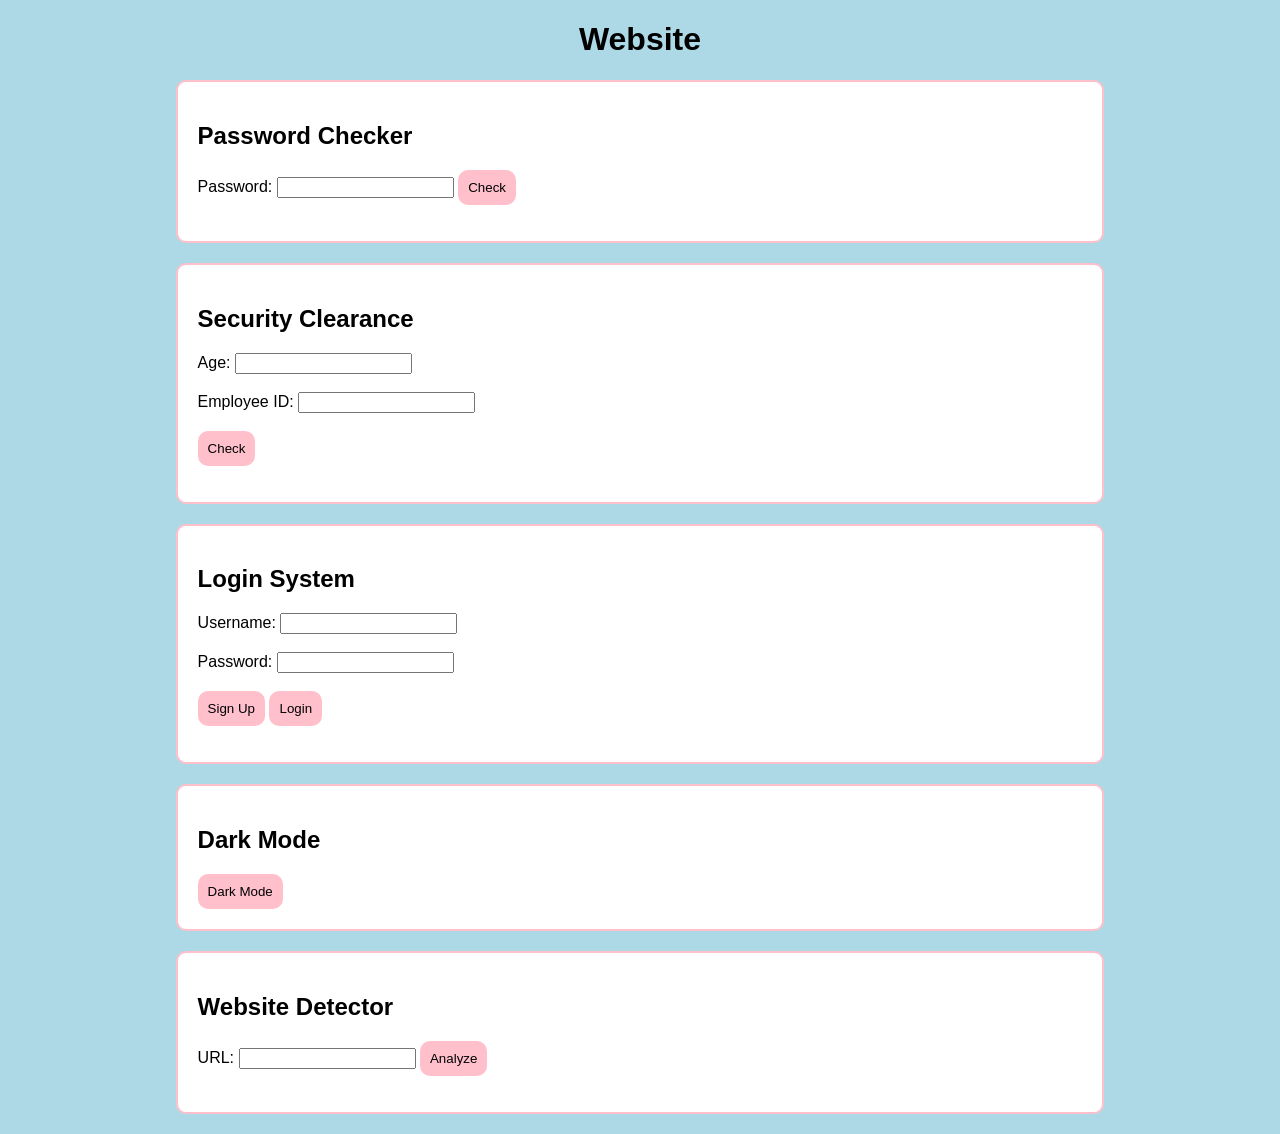
==== commit 076ef1aa: "Update index.html" ====
--- a/index.html
+++ b/index.html
@@ -1,185 +1,172 @@
 <!DOCTYPE html>
 <html>
 <head>
-    <title>Cyber Safety Website</title>
+    <title>JS work</title>
 
     <style>
-        body {
-            background-color: #e8f3ee;
+        body{
+            background-color: lightblue;
             font-family: Arial;
         }
-
-        h1 {
+        h1{
             text-align: center;
         }
 
-        .box {
+        .box{
+            background-color: white;
             width: 70%;
             margin: 20px auto;
             padding: 20px;
             border: 2px solid pink;
-            border-radius: 15px;
-            background-color: white;
+            border-radius: 10px;
         }
 
-        button {
+        button{
             background-color: pink;
-            padding: 10px 20px;
+            padding: 10px;
             border: none;
             border-radius: 10px;
-            margin: 5px;
         }
 
-        button:hover {
-            background-color: lightblue;
+        button:hover{
+            background-color: lightgreen;
         }
     </style>
 </head>
 
 <body>
 
-<h1>Cyber Safety Website</h1>
+<h1>Website</h1>
 
-<div class="box">
-    <h2>Password Strength Checker</h2>
+<div class='box'>
+    <h2>Password Checker</h2>
+
     <label>Password:</label>
-    <input type="text" id="password">
-    <button onclick="checkPassword()">Check Password</button>
-    <p id="passwordResult"></p>
+    <input type=‘text’ id=‘password’>
+
+    <button onclick=‘checkPassword()’>Check</button>
+
+    <p id='passwordResult'></p>
 </div>
 
-<div class="box">
-    <h2>Security Clearance System</h2>
+<div class='box'>
+    <h2>Security Clearance</h2>
+
     <label>Age:</label>
-    <input type="text" id="age"><br>
+    <input type='text' id='age'><br><br>
+
     <label>Employee ID:</label>
-    <input type="text" id="empid"><br>
-    <label>Years of Experience:</label>
-    <input type="text" id="exp"><br>
-    <button onclick="checkClearance()">Check Clearance</button>
-    <p id="clearanceResult"></p>
+    <input type='text' id='id'><br><br>
+
+    <button onclick='checkClearance()'>Check</button>
+
+    <p id='clearanceResult'></p>
 </div>
 
-<div class="box">
-    <h2>Sign Up / Login</h2>
+<div class='box'>
+    <h2>Login System</h2>
+
     <label>Username:</label>
-    <input type="text" id="username"><br>
+    <input type='text' id='username'><br><br>
+
     <label>Password:</label>
-    <input type="text" id="loginPassword"><br>
-    <button onclick="signup()">Sign Up</button>
-    <button onclick="login()">Login</button>
-    <p id="loginResult"></p>
+    <input type='text' id='loginpassword'><br><br>
+
+    <button onclick='signup()'>Sign Up</button>
+    <button onclick='login()'>Login</button>
+
+    <p id='loginResult'></p>
 </div>
 
-<div class="box">
+<div class='box'>
     <h2>Dark Mode</h2>
-    <button onclick="darkMode()">Dark Mode</button>
+
+    <button onclick='darkMode()'>Dark Mode</button>
 </div>
 
-<div class="box">
-    <h2>Cyber Threat Detector</h2>
-    <label>Website URL:</label>
-    <input type="text" id="url">
-    <button onclick="checkWebsite()">Analyze Website</button>
-    <p id="urlResult"></p>
+<div class='box'>
+    <h2>Website Detector</h2>
+
+    <label>URL:</label>
+    <input type='text' id='url'>
+
+    <button onclick='checkWebsite()'>Analyze</button>
+
+    <p id='urlResult'></p>
 </div>
 
 <script>
-let savedUsername = "";
-let savedPassword = "";
 
-function checkPassword() {
+    
+
+function checkPassword(){
+
     let password = document.getElementById("password").value;
 
-    if (password.length < 12) {
-        document.getElementById("passwordResult").innerHTML = "Password too short.";
+    if(password.length < 12){
+        document.getElementById("passwordResult").innerHTML = "Password too short";
     }
-    else if (password.includes(" ")) {
-        document.getElementById("passwordResult").innerHTML = "Password should not contain spaces.";
-    }
-    else if (password == password.toLowerCase()) {
-        document.getElementById("passwordResult").innerHTML = "Missing uppercase letter.";
-    }
-    else if (password == password.toUpperCase()) {
-        document.getElementById("passwordResult").innerHTML = "Missing lowercase letter.";
-    }
-    else if (!password.includes("!") && !password.includes("@") && !password.includes("#") && !password.includes("$")) {
-        document.getElementById("passwordResult").innerHTML = "Missing punctuation.";
-    }
-    else {
+    else{
         document.getElementById("passwordResult").innerHTML = "Strong Password";
     }
 }
 
-function checkClearance() {
-    let age = parseInt(document.getElementById("age").value);
-    let empid = document.getElementById("empid").value;
-    let exp = parseInt(document.getElementById("exp").value);
+function checkClearance(){
 
-    if (!empid.startsWith("EMP") && !empid.startsWith("SEC")) {
-        document.getElementById("clearanceResult").innerHTML = "Invalid employee ID";
+    let age = document.getElementById("age").value;
+    let id = document.getElementById("id").value;
+
+    if(age >= 18 && (id == 'EMP')){
+        document.getElementById("clearanceResult").innerHTML = "Access Granted";
     }
-    else if (age >= 25 && exp >= 5 && empid.startsWith("SEC")) {
-        document.getElementById("clearanceResult").innerHTML = "Access Granted: Level 3";
-    }
-    else if (age >= 21 && exp >= 2 && empid.startsWith("EMP")) {
-        document.getElementById("clearanceResult").innerHTML = "Access Granted: Level 2";
-    }
-    else if (age >= 18 && empid.startsWith("EMP")) {
-        document.getElementById("clearanceResult").innerHTML = "Access Granted: Level 1";
-    }
-    else {
+    else{
         document.getElementById("clearanceResult").innerHTML = "Access Denied";
     }
 }
 
-function signup() {
-    savedUsername = document.getElementById("username").value;
-    savedPassword = document.getElementById("loginPassword").value;
+function signup(){
 
-    document.getElementById("loginResult").innerHTML = "Sign up successful.";
+    savedUser = document.getElementById('name').value;
+    savedPassword = document.getElementById('psw').value;
+
+    document.getElementById('result').innerHTML = 'signup successful!';
 }
 
-function login() {
-    let username = document.getElementById("username").value;
-    let password = document.getElementById("loginPassword").value;
+function login(){
 
-    if (savedUsername == "") {
-        document.getElementById("loginResult").innerHTML = "Please sign up first.";
+     let username = document.getElementById('name').value;
+    let password = document.getElementById('psw').value;
+
+    if(username == savedUser && password == savedPassword){
+
+        document.getElementById('result').innerHTML = 'login successful!';
     }
-    else if (username != savedUsername) {
-        document.getElementById("loginResult").innerHTML = "Username not found";
-    }
-    else if (password != savedPassword) {
-        document.getElementById("loginResult").innerHTML = "Incorrect password";
-    }
-    else {
-        document.getElementById("loginResult").innerHTML = "Login Successful";
+    else{
+
+        document.getElementById('result').innerHTML = 'login incorrect!';
     }
 }
 
-function darkMode() {
-    document.body.style.backgroundColor = "black";
-    document.body.style.color = "white";
+
+function darkMode(){
+
+    document.body.style.backgroundColor = 'black';
+    document.body.style.color = 'pink';
 }
 
-function checkWebsite() {
-    let url = document.getElementById("url").value;
+function checkWebsite(){
 
-    if (!url.startsWith("https://") && (url.includes("free-money") || url.includes("hack") || url.includes("winner") || url.includes("bitcoin"))) {
-        document.getElementById("urlResult").innerHTML = "Dangerous Website";
+    let url = document.getElementById('url').value;
+
+    if(url == 'https://'){
+        document.getElementById('urlResult').innerHTML = 'Safe Website';
     }
-    else if (url.includes("free-money") || url.includes("hack") || url.includes("winner") || url.includes("bitcoin")) {
-        document.getElementById("urlResult").innerHTML = "Suspicious Website";
-    }
-    else if (url.startsWith("https://")) {
-        document.getElementById("urlResult").innerHTML = "Safe Website";
-    }
-    else {
-        document.getElementById("urlResult").innerHTML = "Not secure website";
+    else{
+        document.getElementById('urlResult').innerHTML = 'Dangerous Website';
     }
 }
+
 </script>
 
 </body>
-</html>+</html>
